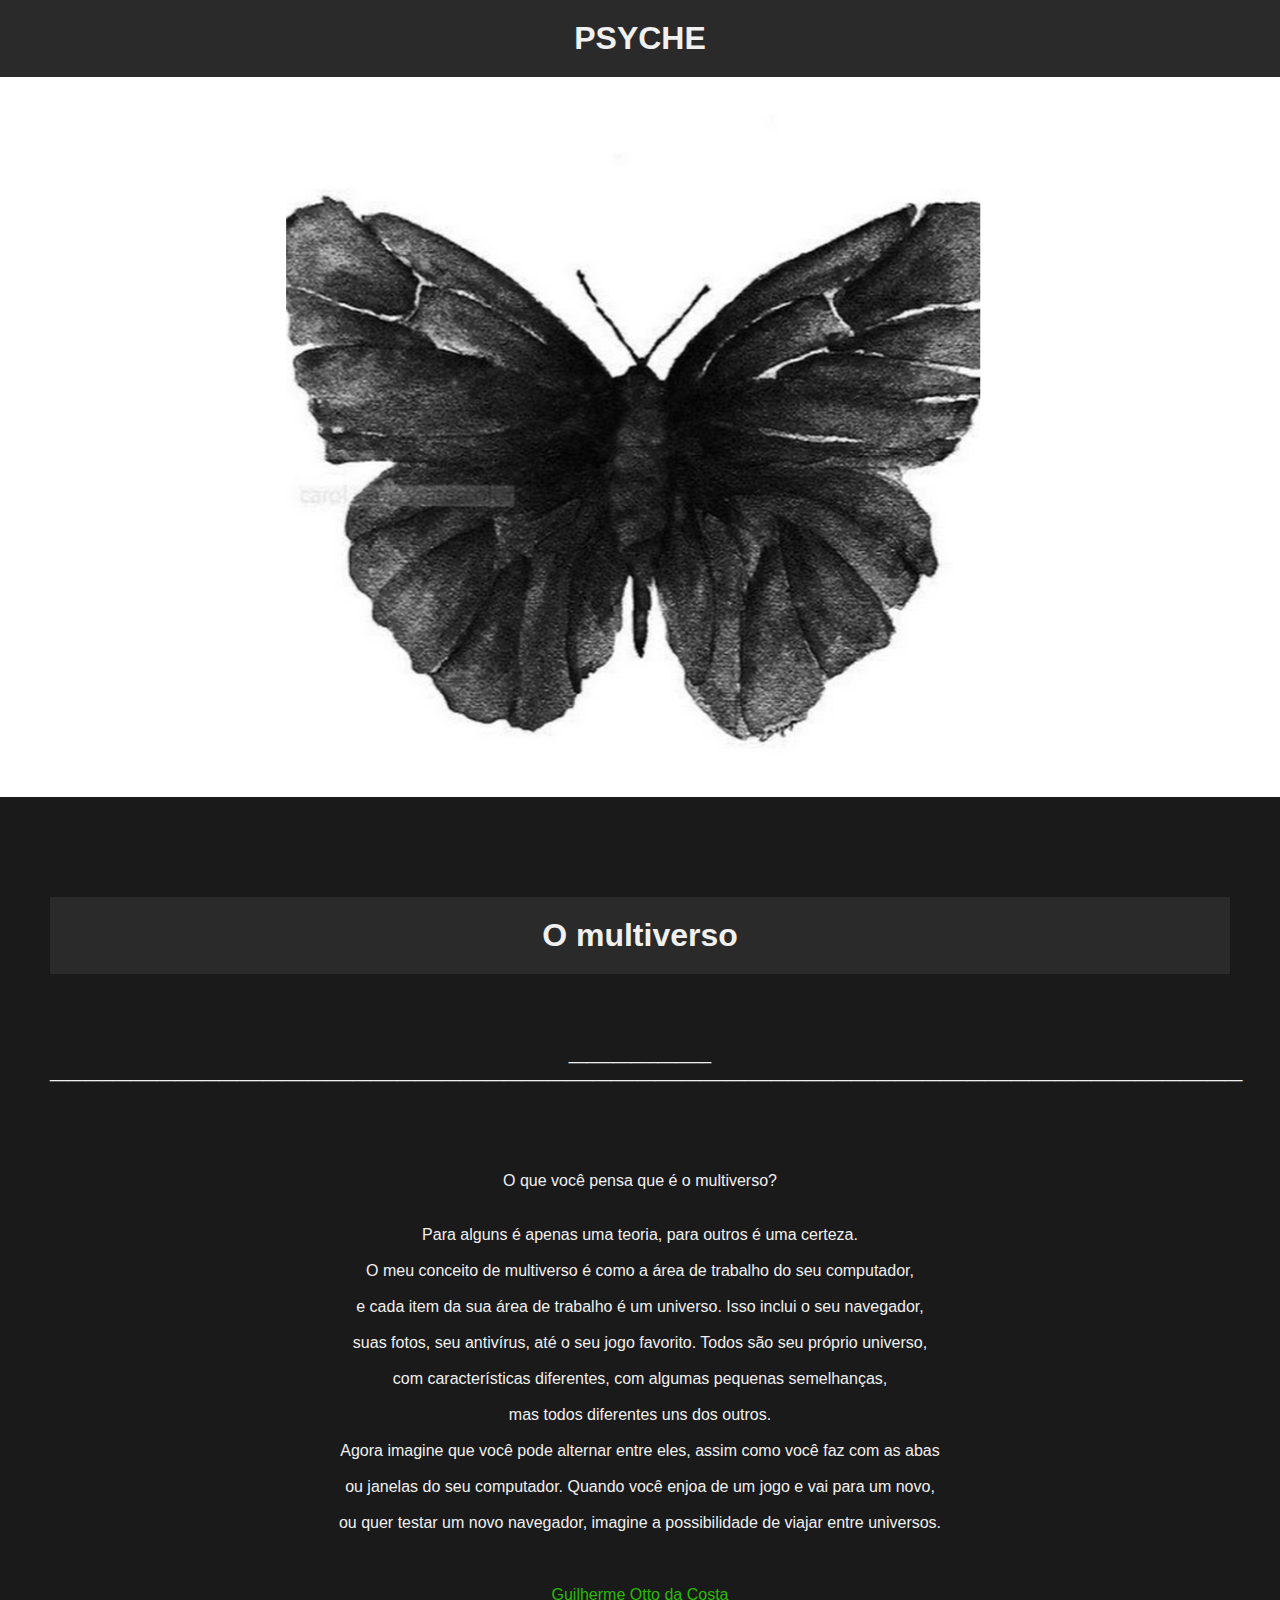
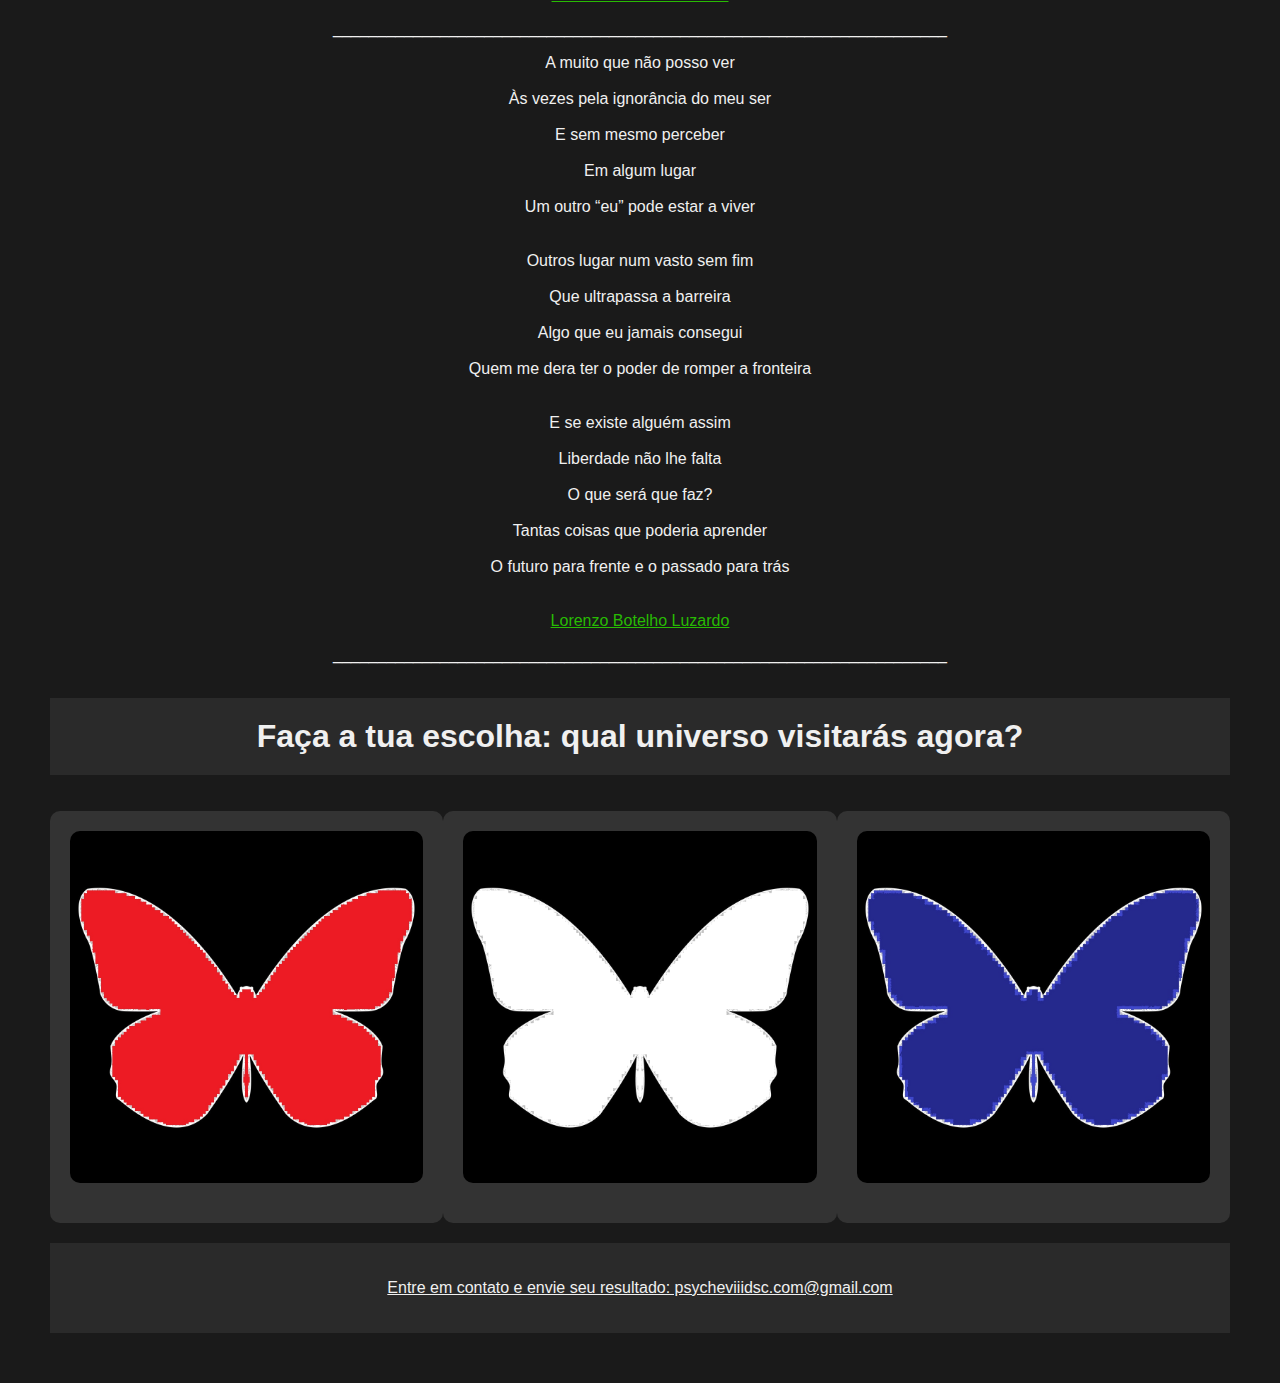
==== index.html @ 06a47f2c "Add files via upload" ====
<!DOCTYPE html>
<html lang="pt-br">
<head>
    <meta charset="UTF-8">
    <meta name="viewport" content="width=device-width, initial-scale=1.0">
    <title>.</title>
    <link rel="stylesheet" href="indexdabanana.css">
</head>
<body>
    <header id="header">
      <h1>PSYCHE</h1>
    </header>

    <!-- Imagem fixa no topo -->
    <div class="hero-image"></div>

    <!-- Conteúdo -->
    <div class="content">
        <p>
            <br>    <h1>O multiverso</h1> <br>
            <br>
            <br>
            <br>
________________ <br>______________________________________________________________________________________________________________________________________
<br>
<br>
<br>
<br>
<br>
<br>  O que você pensa que é o multiverso?  <br>
            <br>
            <br>   Para alguns é apenas uma teoria, para outros é uma certeza. <br>
            <br> O meu conceito de multiverso é como a área de trabalho do seu computador, <br>
            <br>  e cada item da sua área de trabalho é um universo. Isso inclui o seu navegador, <br>
            <br>    suas fotos, seu antivírus, até o seu jogo favorito. Todos são seu próprio universo, <br>
            <br>   com características diferentes, com algumas pequenas semelhanças, <br>
            <br>   mas todos diferentes uns dos outros. <br>
            <br> Agora imagine que você pode alternar entre eles, assim como você faz com as abas  <br>
            <br>   ou janelas do seu computador. Quando você enjoa de um jogo e vai para um novo, <br>
            <br>  ou quer testar um novo navegador, imagine a possibilidade de viajar entre universos. <br>
            <br>
            <br>
                                                <br>      <u>Guilherme Otto da Costa</u>
                                                
                                                

                                                  <p> _____________________________________________________________________</p>

            <p> A muito que não posso ver <br>

                <br>      Às vezes pela ignorância do meu ser
                <br>
                <br>     E sem mesmo perceber
                <br>    
                <br>      Em algum lugar
                <br>    
                <br>        Um outro “eu” pode estar a viver
                <br>       
                <br>       
                <br>       Outros lugar num vasto sem fim
                <br>       
                <br>   Que ultrapassa a barreira
                <br>  
                <br>   Algo que eu jamais consegui
                <br>  
                <br>  Quem me dera ter o poder de romper a fronteira
                <br>  
                <br>  
                <br> E se existe alguém assim
                <br>
                <br>  Liberdade não lhe falta
                <br>  
                <br>  O que será que faz?
                <br> 
                <br> Tantas coisas que poderia aprender
                <br>
                <br>  O futuro para frente e o passado para trás
                <br>
                <br>
                <br> <u>Lorenzo Botelho Luzardo</u>
                </p>
                <p> _____________________________________________________________________</p>
                <b> Se você está lendo isso, não escolha nenhuma opção. Está no caminho errado para avançar no enigma.</b>
                <h1>Faça a tua escolha: qual universo visitarás agora?</h1>
                </p>
        </p>



        <div a href="douglas.html" class="blocks">
            <div class="block">
                <img src="left.jpg" href="douglas.html">
                <p> <a href="douglas.html"></p>
            </div>
            
        <div a href="video.html" class="block">
                <img src="back.jpg">
                <p> <a href="video.html">
            </div>

            <div a href="gibi.html" class="block">
                <img src="turn.jpg">
                <p> <a href="gibi.html"></p>
            </div>

    </div>

    <footer>
        <p> <a href="eu não sei">Entre em contato e envie seu resultado: psycheviiidsc.com@gmail.com</a></p>
    </footer>

    <script src="script.js"></script>
</body>
</html>
---- indexdabanana.css ----
body, html {
    margin: 0;
    padding: 0;
    font-family: Arial, sans-serif;
    background-color: #1a1a1a;
    color: #f0f0f0;
    overflow-x: hidden;
}

h1 {
    margin: 0;
    padding: 20px;
    text-align: center;
    background-color: #2a2a2a;
}

a {
    color: #f0f0f0;
    text-align: center;
}

u{
    color: rgb(40, 187, 3);
}
b {
    font-size: 15px;
    color: #1a1a1a;
}

/* Cabeçalho que aparece com atraso */
#header {
    display: none;
    animation: fade-in 1s forwards 1s;
}

@keyframes fade-in {
    from { opacity: 0; }
    to { opacity: 1; }
}

/* Hero Image com rolagem fixa */
.hero-image {
    background-image: url('fundu.png');
    height: 80vh;
    background-size: cover;
    background-attachment: fixed;
    background-position: center;
    position: relative;
}

/* Conteúdo */
.content {
    padding: 50px;
    text-align: center;
}

.block {
  pointer-events: auto;
    
}
.blocks {
    pointer-events: auto;
    display: flex;
    justify-content: space-around;
    padding: 20px 0;
    
}
.block {
    pointer-events: auto;
    width: 30%;
    background-color: #333;
    padding: 20px;
    border-radius: 10px;
    transition: transform 0.3s;
    
}

.block img {
    pointer-events: auto;
    width: 100%;
    height: auto;
    border-radius: 10px;
    
}

.block:hover {
    pointer-events: auto;
    transform: scale(1.05);
    
}





/* Footer */
footer {
    text-align: center;
    padding: 20px;
    background-color: #2a2a2a;
}
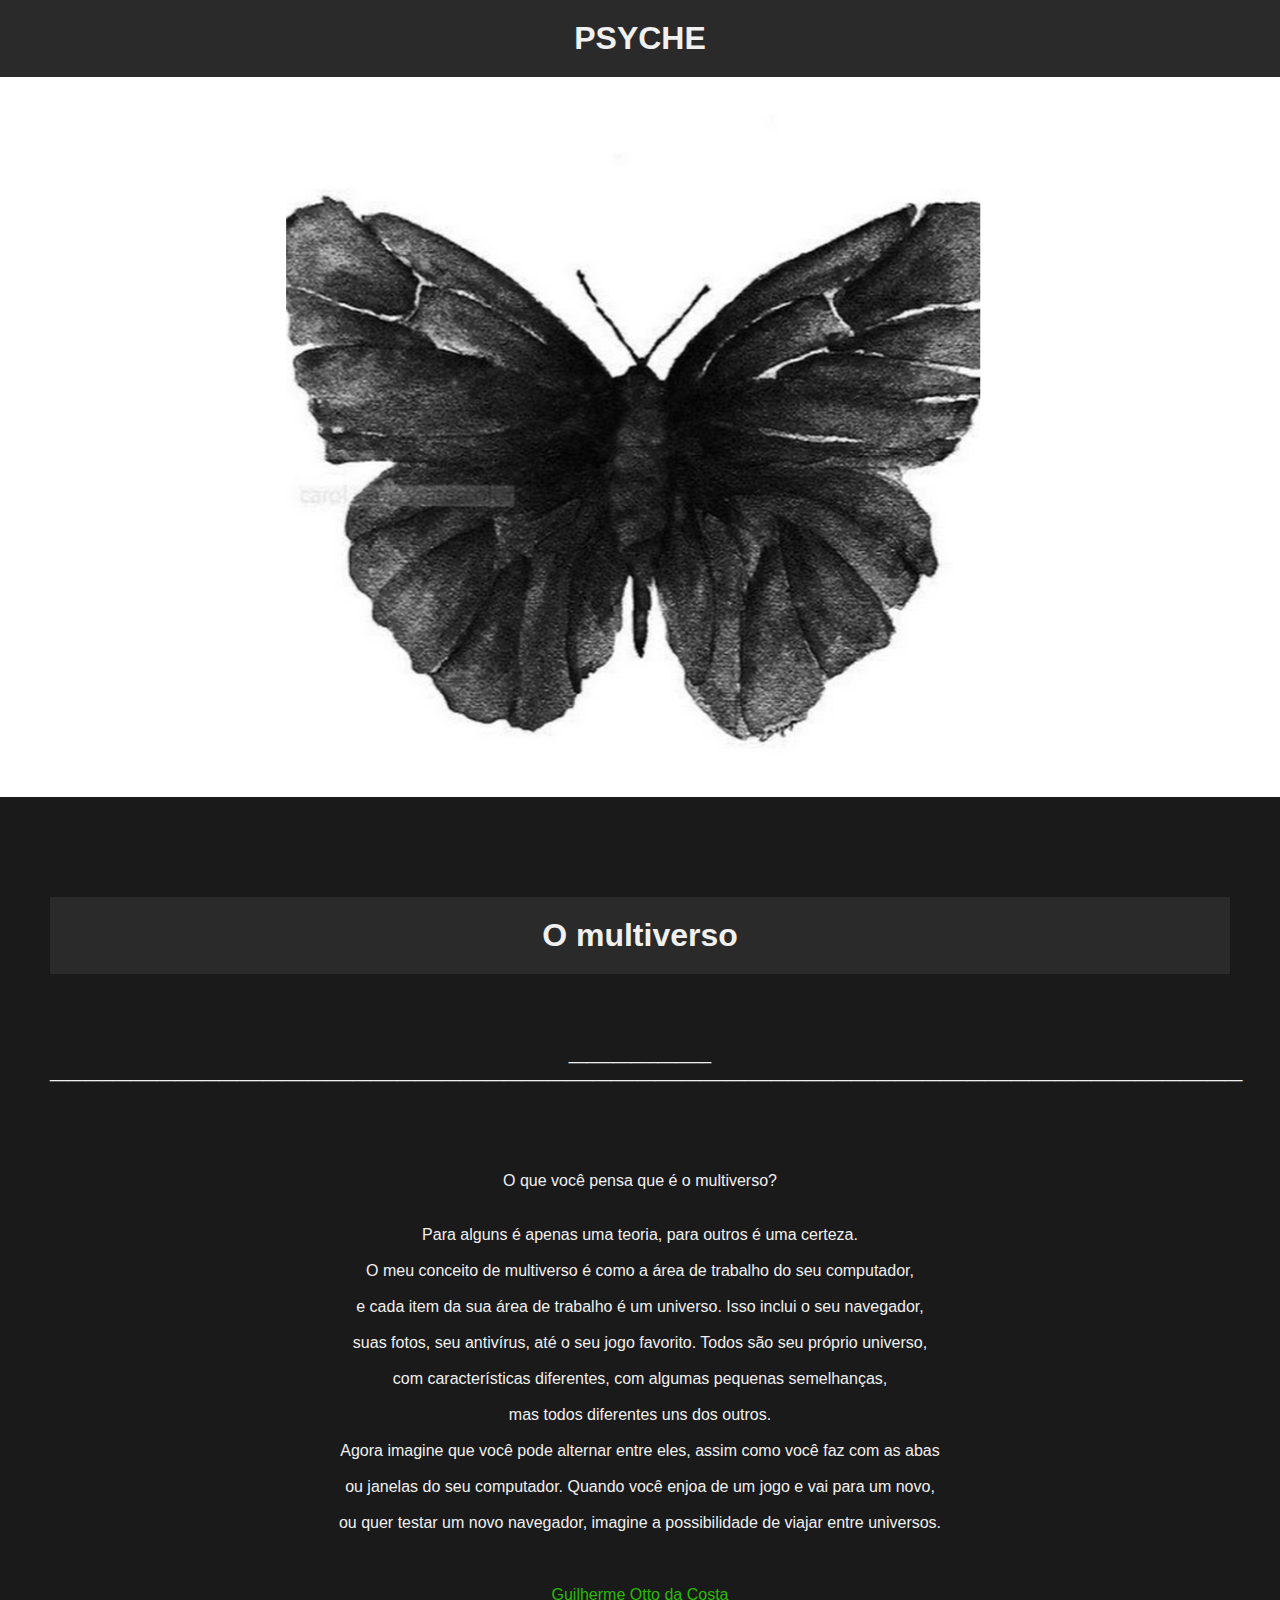
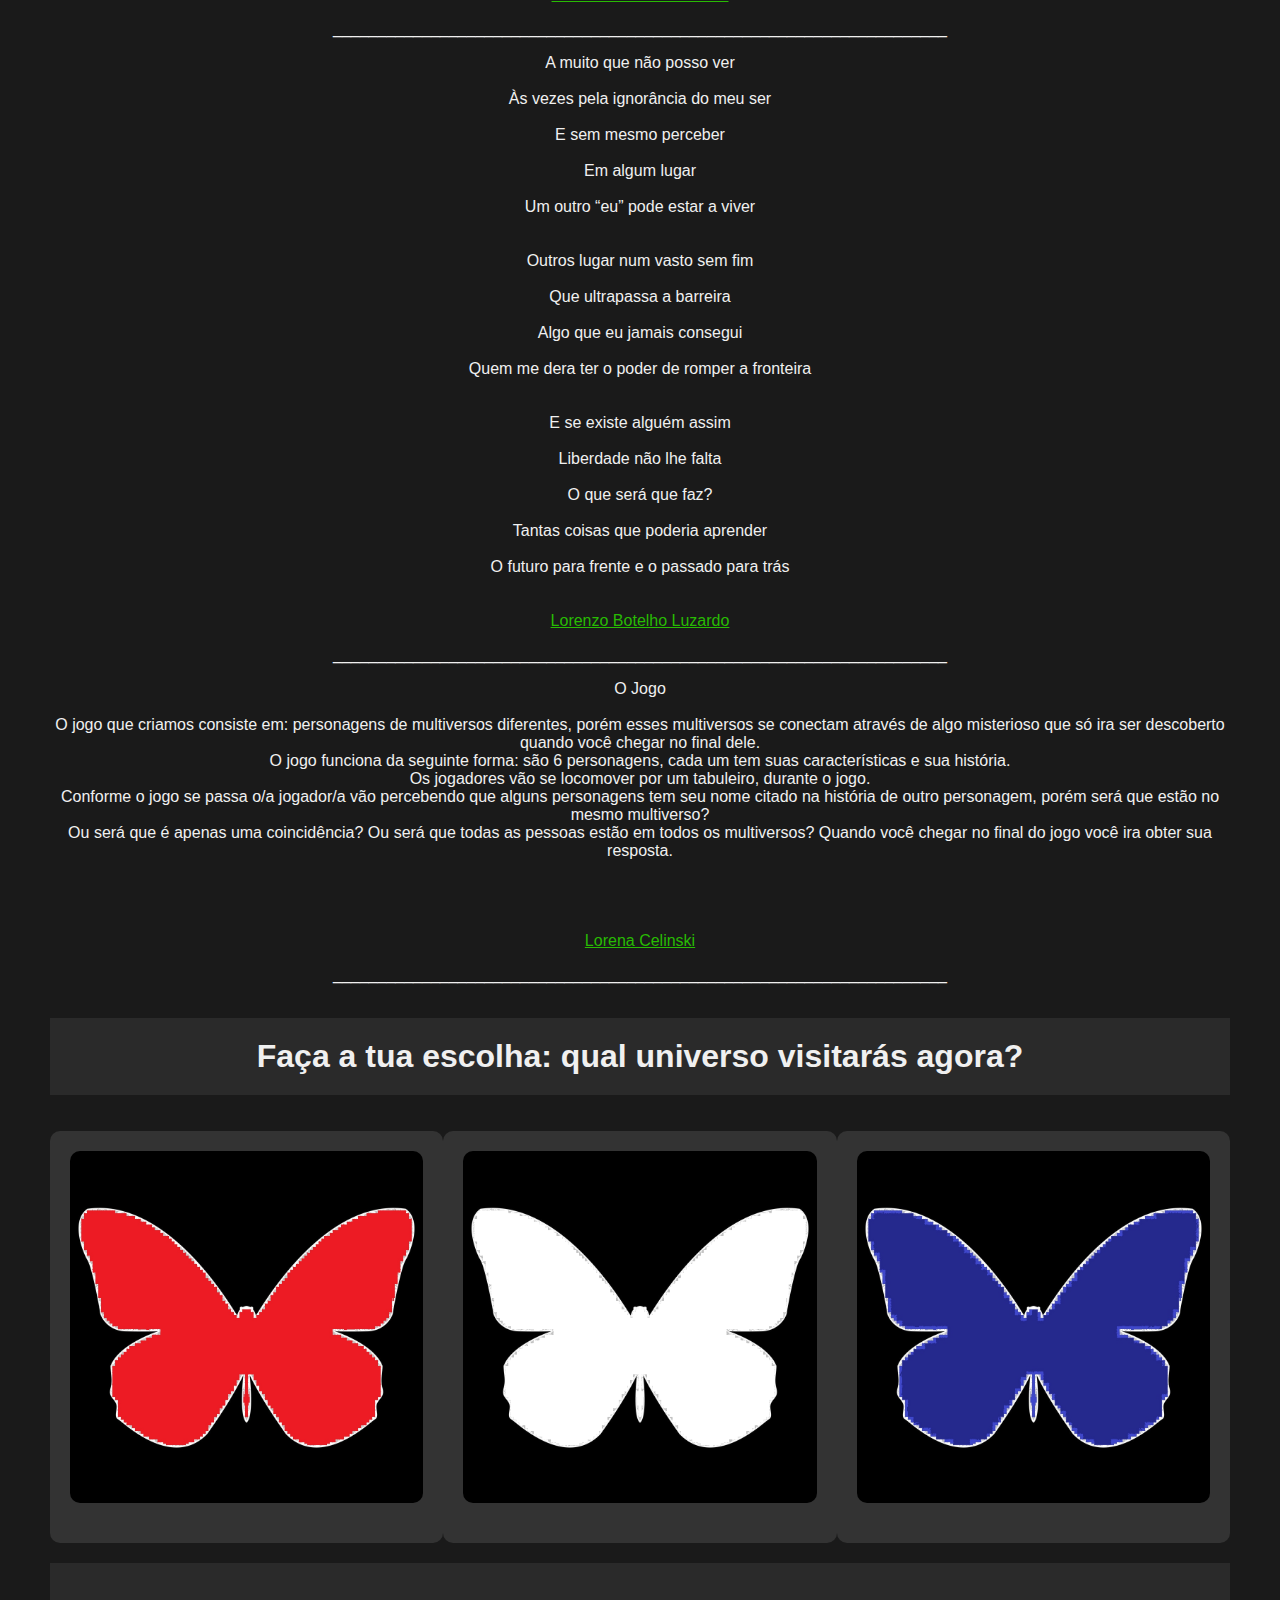
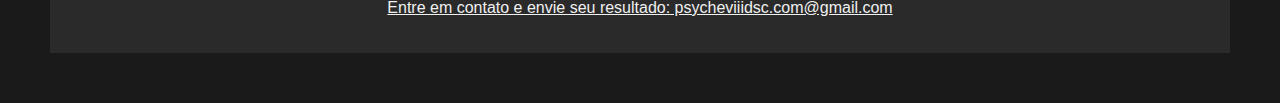
==== commit 1b0b4d7e: "Update index.html" ====
--- a/index.html
+++ b/index.html
@@ -80,6 +80,20 @@
                 <br> <u>Lorenzo Botelho Luzardo</u>
                 </p>
                 <p> _____________________________________________________________________</p>
+        
+         <p> O Jogo <br>
+        
+              <br>O jogo que criamos consiste em: personagens de multiversos diferentes, porém esses multiversos se conectam através de algo misterioso que só ira ser descoberto quando você chegar no final dele.
+              <br>      O jogo funciona da seguinte forma: são 6 personagens, cada um tem suas características e sua história.
+              <br>      Os jogadores vão se locomover por um tabuleiro, durante o jogo.
+             <br>     Conforme o jogo se passa o/a jogador/a vão percebendo que alguns personagens tem seu nome citado na história de outro personagem, porém será que estão no mesmo multiverso? 
+             <br>  Ou será que é apenas uma coincidência? Ou será que todas as pessoas estão em todos os multiversos? Quando você chegar no final do jogo você ira obter sua resposta. <br>
+             <br>
+            <br>
+            <br>
+              <br>      <u>Lorena Celinski</u>
+                <p> _____________________________________________________________________</p>
+        
                 <b> Se você está lendo isso, não escolha nenhuma opção. Está no caminho errado para avançar no enigma.</b>
                 <h1>Faça a tua escolha: qual universo visitarás agora?</h1>
                 </p>
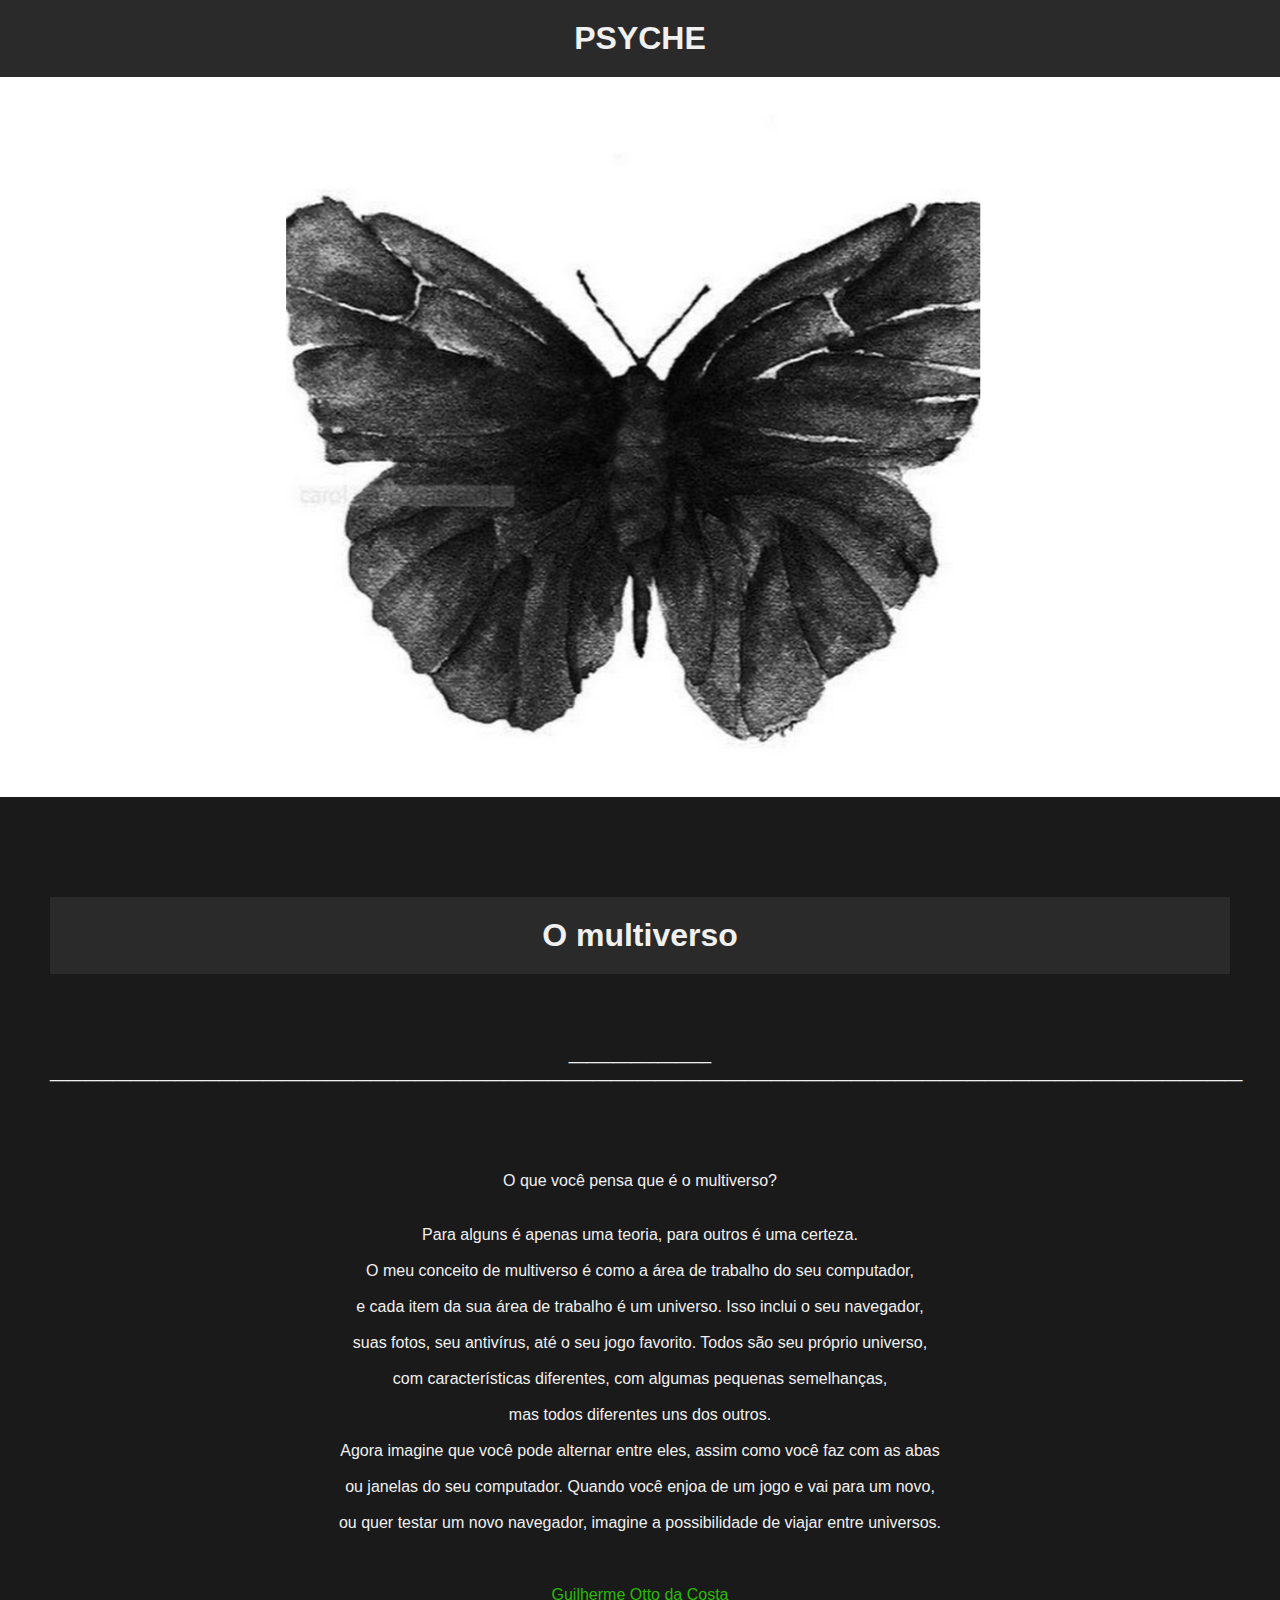
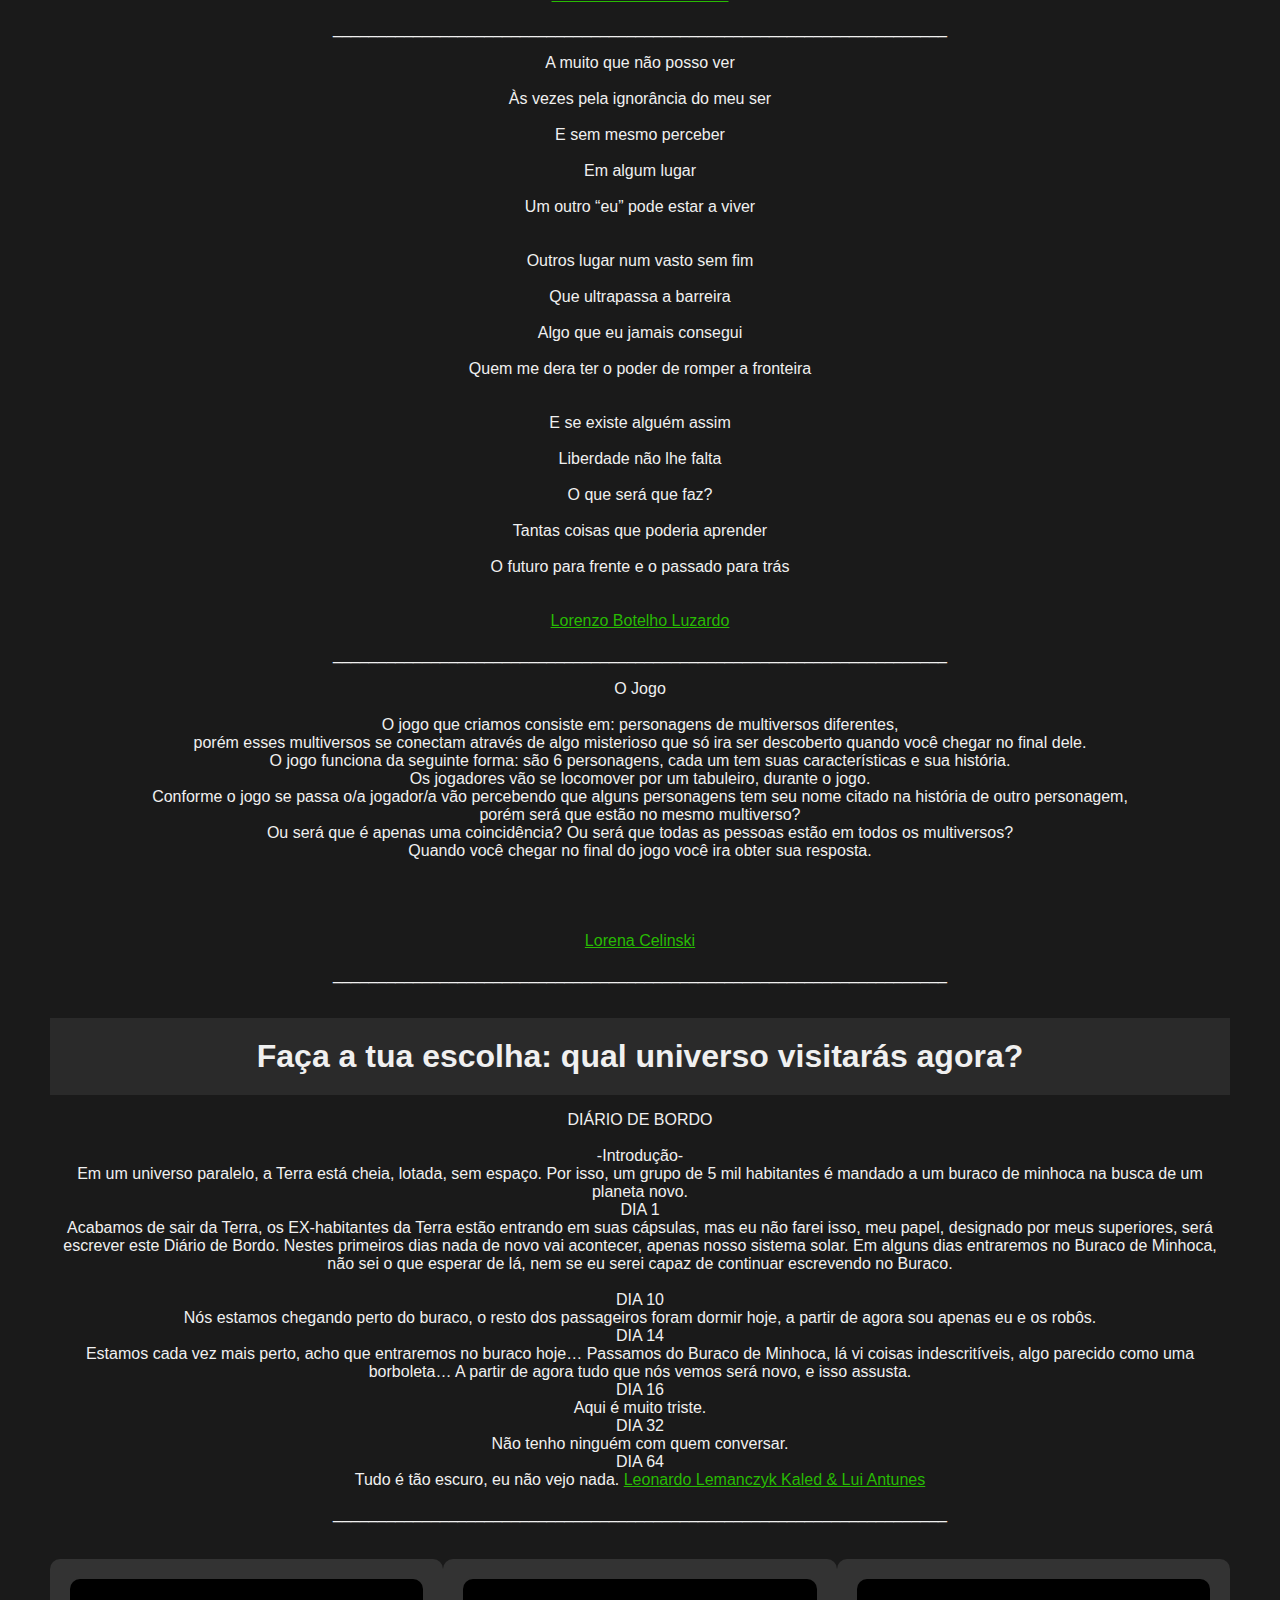
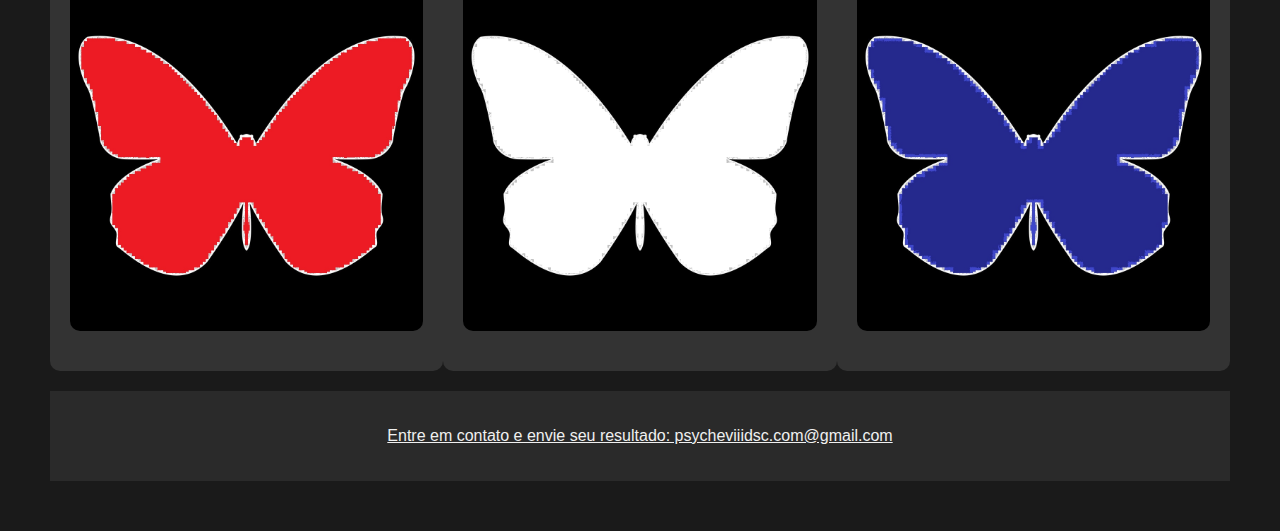
==== commit 0d5a8f64: "Update index.html" ====
--- a/index.html
+++ b/index.html
@@ -83,11 +83,15 @@
         
          <p> O Jogo <br>
         
-              <br>O jogo que criamos consiste em: personagens de multiversos diferentes, porém esses multiversos se conectam através de algo misterioso que só ira ser descoberto quando você chegar no final dele.
-              <br>      O jogo funciona da seguinte forma: são 6 personagens, cada um tem suas características e sua história.
-              <br>      Os jogadores vão se locomover por um tabuleiro, durante o jogo.
-             <br>     Conforme o jogo se passa o/a jogador/a vão percebendo que alguns personagens tem seu nome citado na história de outro personagem, porém será que estão no mesmo multiverso? 
-             <br>  Ou será que é apenas uma coincidência? Ou será que todas as pessoas estão em todos os multiversos? Quando você chegar no final do jogo você ira obter sua resposta. <br>
+              <br>O jogo que criamos consiste em: personagens de multiversos diferentes,
+             <br>porém esses multiversos se conectam através de algo misterioso que só ira ser descoberto quando você chegar no final dele.
+             <br>      O jogo funciona da seguinte forma: são 6 personagens, cada um tem suas características e sua história.
+             <br>      Os jogadores vão se locomover por um tabuleiro, durante o jogo.
+             <br>     Conforme o jogo se passa o/a jogador/a vão percebendo que alguns personagens tem seu nome citado na história de outro personagem,
+             <br> porém será que estão no mesmo multiverso? 
+             <br>  Ou será que é apenas uma coincidência? Ou será que todas as pessoas estão em todos os multiversos? 
+             <br>Quando você chegar no final do jogo você ira obter sua resposta.
+             <br>
              <br>
             <br>
             <br>
@@ -98,8 +102,41 @@
                 <h1>Faça a tua escolha: qual universo visitarás agora?</h1>
                 </p>
         </p>
+ <p> DIÁRIO DE BORDO  <br>
 
 
+<br>-Introdução-
+<br>  Em um universo paralelo, a Terra está cheia, lotada, sem espaço. Por isso, um grupo de 5 mil habitantes é mandado a um buraco de minhoca na busca de um planeta novo.
+
+<br>DIA 1
+
+ <br> Acabamos de sair da Terra, os EX-habitantes da Terra estão entrando em suas cápsulas, mas eu não farei isso, meu papel, designado por meus superiores, será escrever este Diário de Bordo. Nestes primeiros dias nada de novo vai acontecer, apenas nosso sistema solar. Em alguns dias entraremos no Buraco de Minhoca, não sei o que esperar de lá, nem se eu serei capaz de continuar escrevendo no Buraco.
+
+<br>
+
+<br>DIA 10
+
+<br>  Nós estamos chegando perto do buraco, o resto dos passageiros foram dormir hoje, a partir de agora sou apenas eu e os robôs. 
+
+<br>DIA 14
+
+<br>  Estamos cada vez mais perto, acho que entraremos no buraco hoje… 
+Passamos do Buraco de Minhoca, lá vi coisas indescritíveis, algo parecido como uma borboleta… A partir de agora tudo que nós vemos será novo, e isso assusta.
+
+<br>DIA 16
+
+ <br> Aqui é muito triste.
+
+<br>DIA 32
+
+<br> Não tenho ninguém com quem conversar.
+
+<br>DIA 64
+
+<br>  Tudo é tão escuro, eu não vejo nada.
+
+<u>Leonardo Lemanczyk Kaled & Lui Antunes</u>
+   <p> _____________________________________________________________________</p>
 
         <div a href="douglas.html" class="blocks">
             <div class="block">
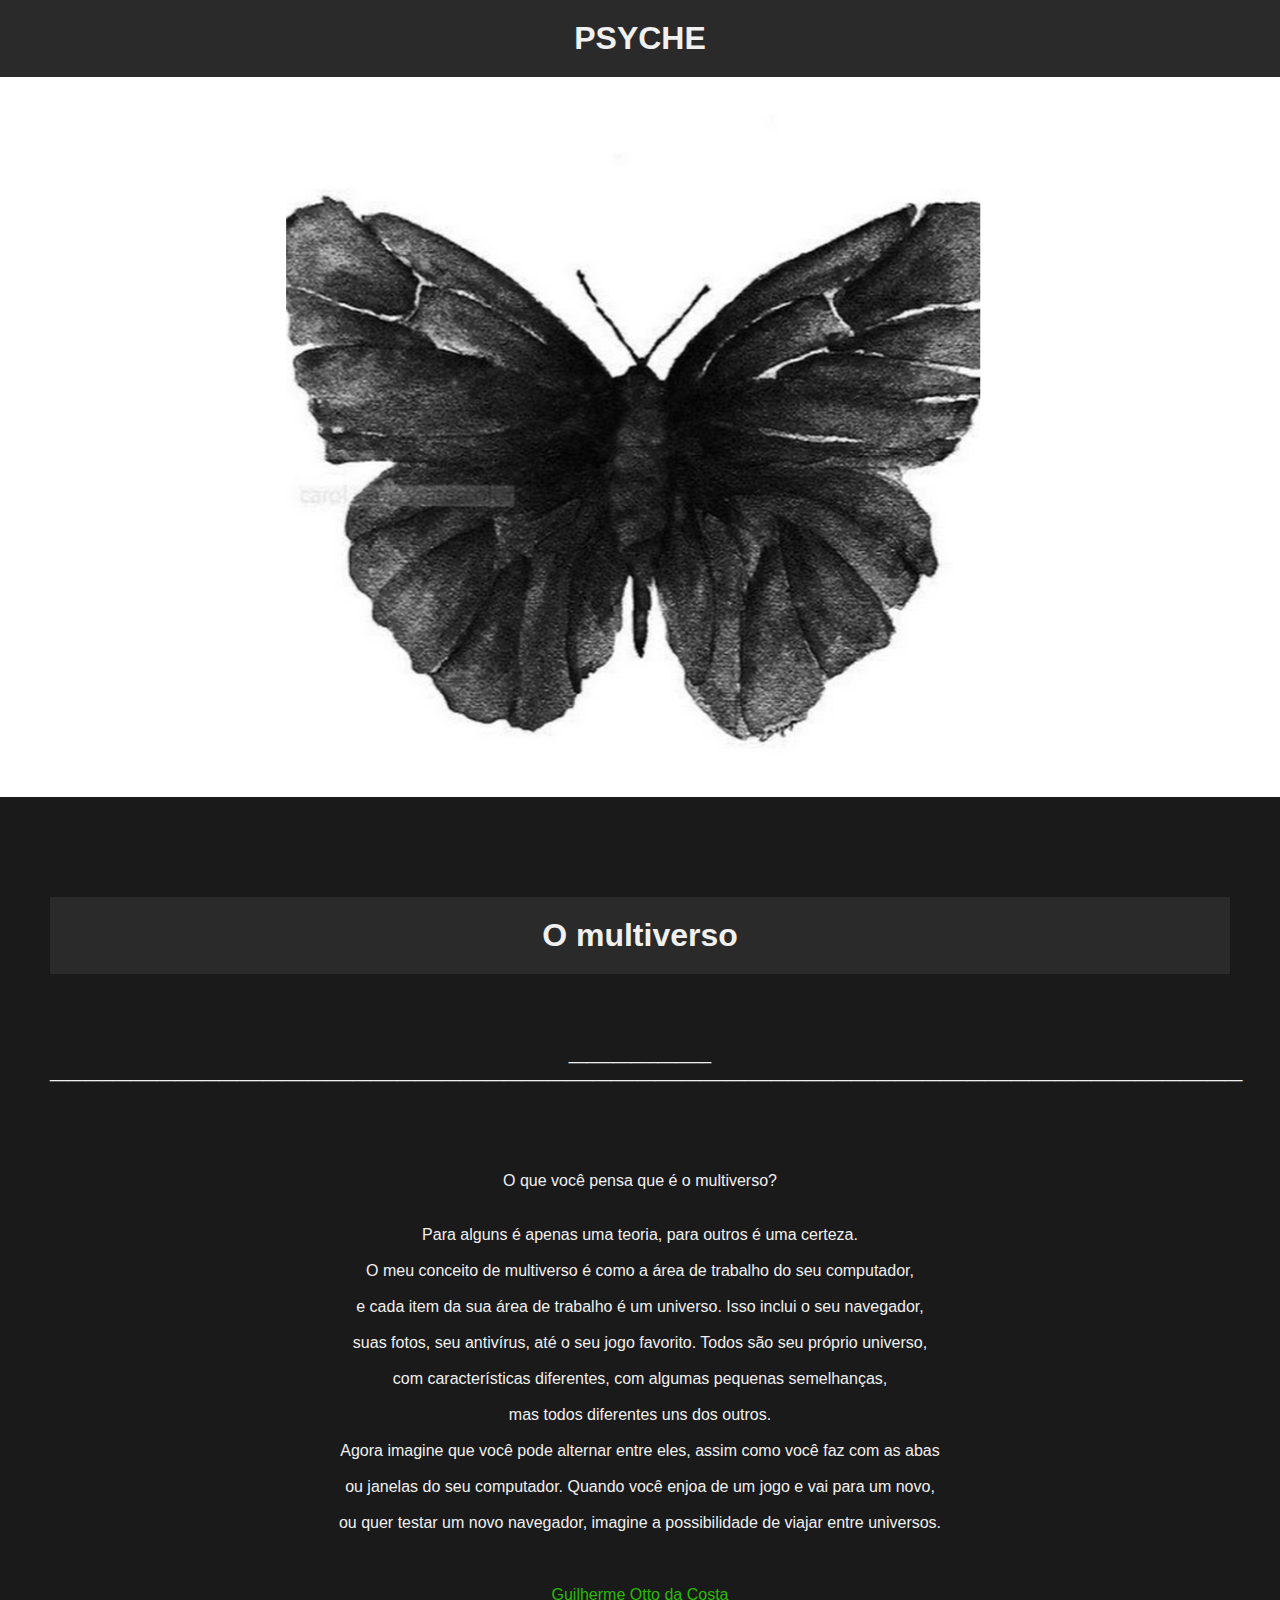
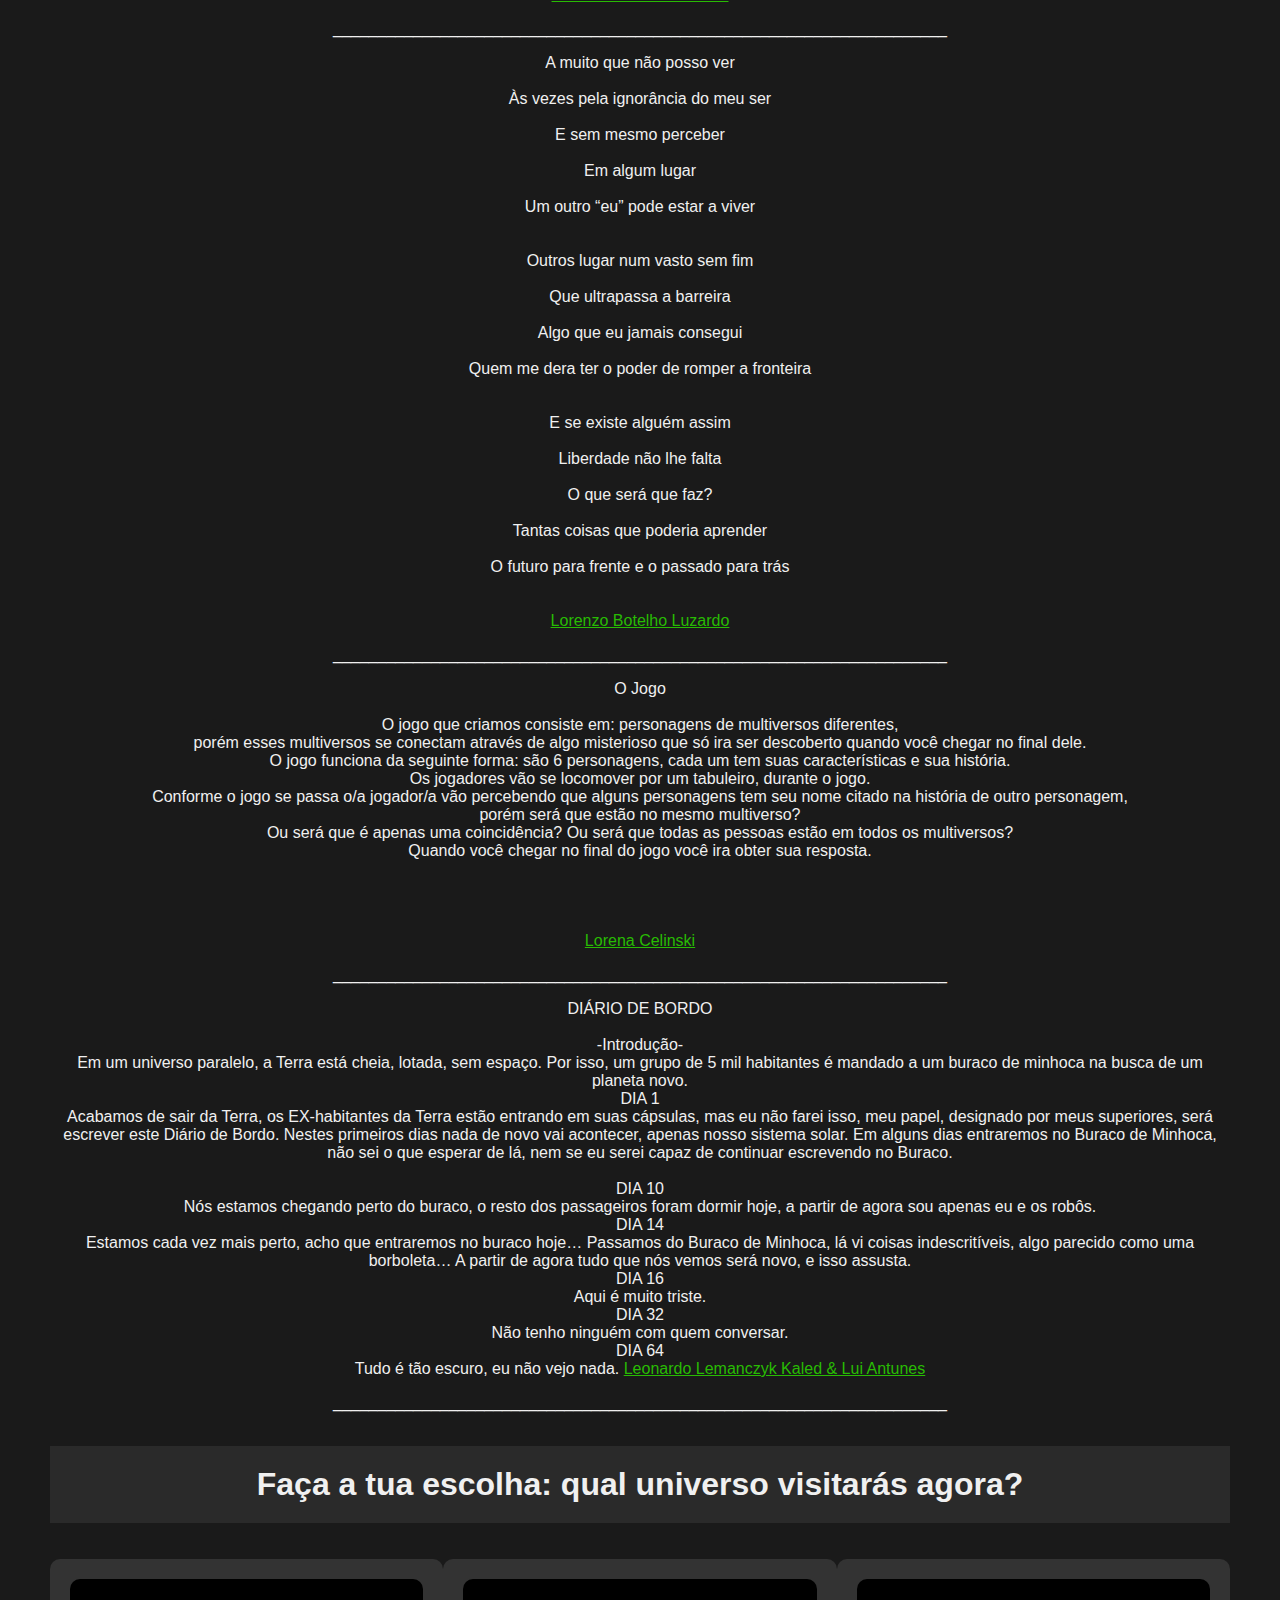
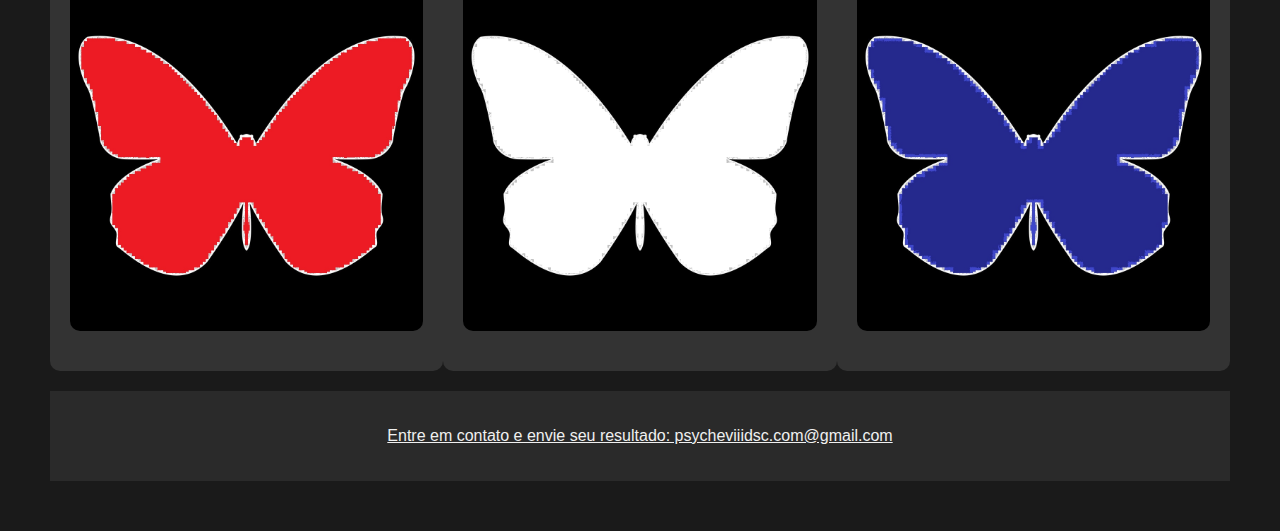
==== commit 03dbcbc2: "Update index.html" ====
--- a/index.html
+++ b/index.html
@@ -83,11 +83,11 @@
         
          <p> O Jogo <br>
         
-              <br>O jogo que criamos consiste em: personagens de multiversos diferentes,
-             <br>porém esses multiversos se conectam através de algo misterioso que só ira ser descoberto quando você chegar no final dele.
-             <br>      O jogo funciona da seguinte forma: são 6 personagens, cada um tem suas características e sua história.
-             <br>      Os jogadores vão se locomover por um tabuleiro, durante o jogo.
-             <br>     Conforme o jogo se passa o/a jogador/a vão percebendo que alguns personagens tem seu nome citado na história de outro personagem,
+              <br> O jogo que criamos consiste em: personagens de multiversos diferentes,
+             <br> porém esses multiversos se conectam através de algo misterioso que só ira ser descoberto quando você chegar no final dele.
+             <br> O jogo funciona da seguinte forma: são 6 personagens, cada um tem suas características e sua história.
+             <br> Os jogadores vão se locomover por um tabuleiro, durante o jogo.
+             <br> Conforme o jogo se passa o/a jogador/a vão percebendo que alguns personagens tem seu nome citado na história de outro personagem,
              <br> porém será que estão no mesmo multiverso? 
              <br>  Ou será que é apenas uma coincidência? Ou será que todas as pessoas estão em todos os multiversos? 
              <br>Quando você chegar no final do jogo você ira obter sua resposta.
@@ -97,12 +97,7 @@
             <br>
               <br>      <u>Lorena Celinski</u>
                 <p> _____________________________________________________________________</p>
-        
-                <b> Se você está lendo isso, não escolha nenhuma opção. Está no caminho errado para avançar no enigma.</b>
-                <h1>Faça a tua escolha: qual universo visitarás agora?</h1>
-                </p>
-        </p>
- <p> DIÁRIO DE BORDO  <br>
+         <p> DIÁRIO DE BORDO  <br>
 
 
 <br>-Introdução-
@@ -134,9 +129,15 @@
 <br>DIA 64
 
 <br>  Tudo é tão escuro, eu não vejo nada.
+<u>Leonardo Lemanczyk Kaled & Lui Antunes</u>
+ </p>
+   <p> _____________________________________________________________________</p>
 
-<u>Leonardo Lemanczyk Kaled & Lui Antunes</u>
-   <p> _____________________________________________________________________</p>
+        
+                <b> Se você está lendo isso, não escolha nenhuma opção. Está no caminho errado para avançar no enigma.</b>
+                <h1>Faça a tua escolha: qual universo visitarás agora?</h1>
+                </p>
+        </p>
 
         <div a href="douglas.html" class="blocks">
             <div class="block">
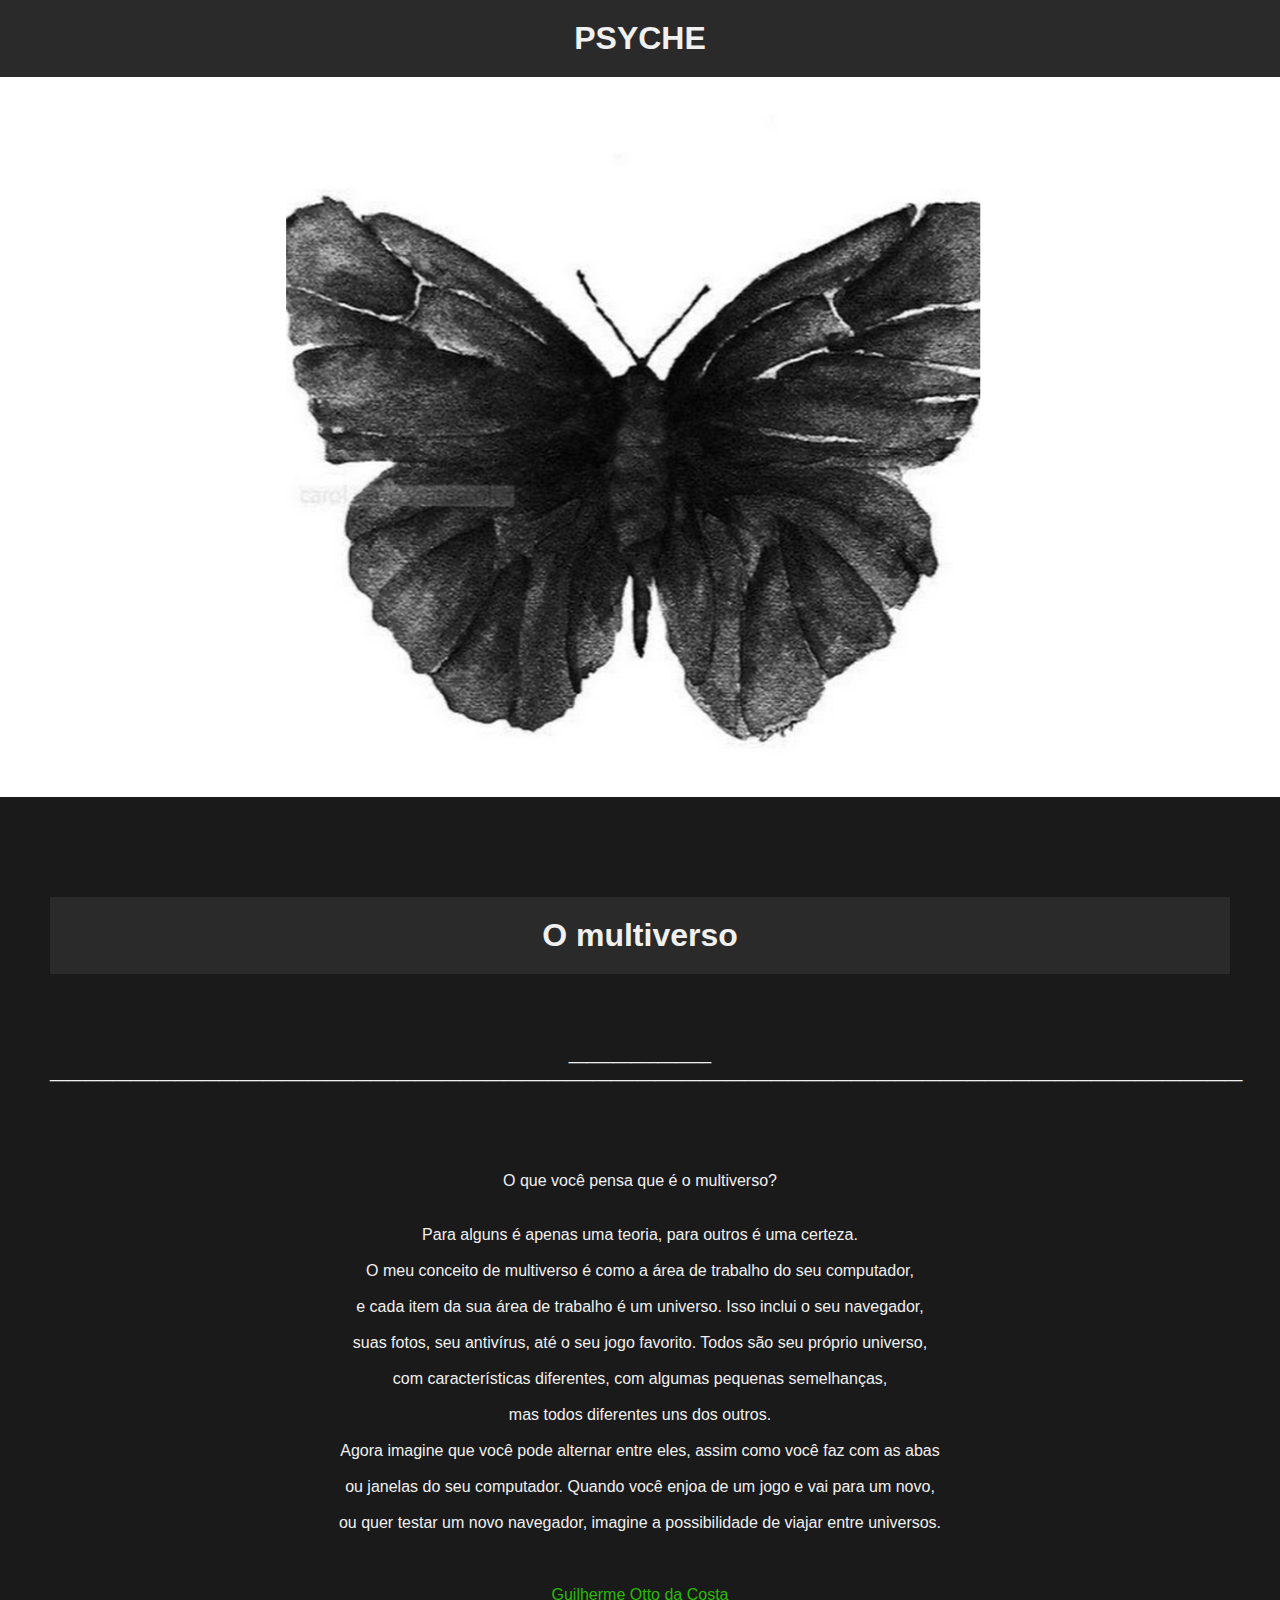
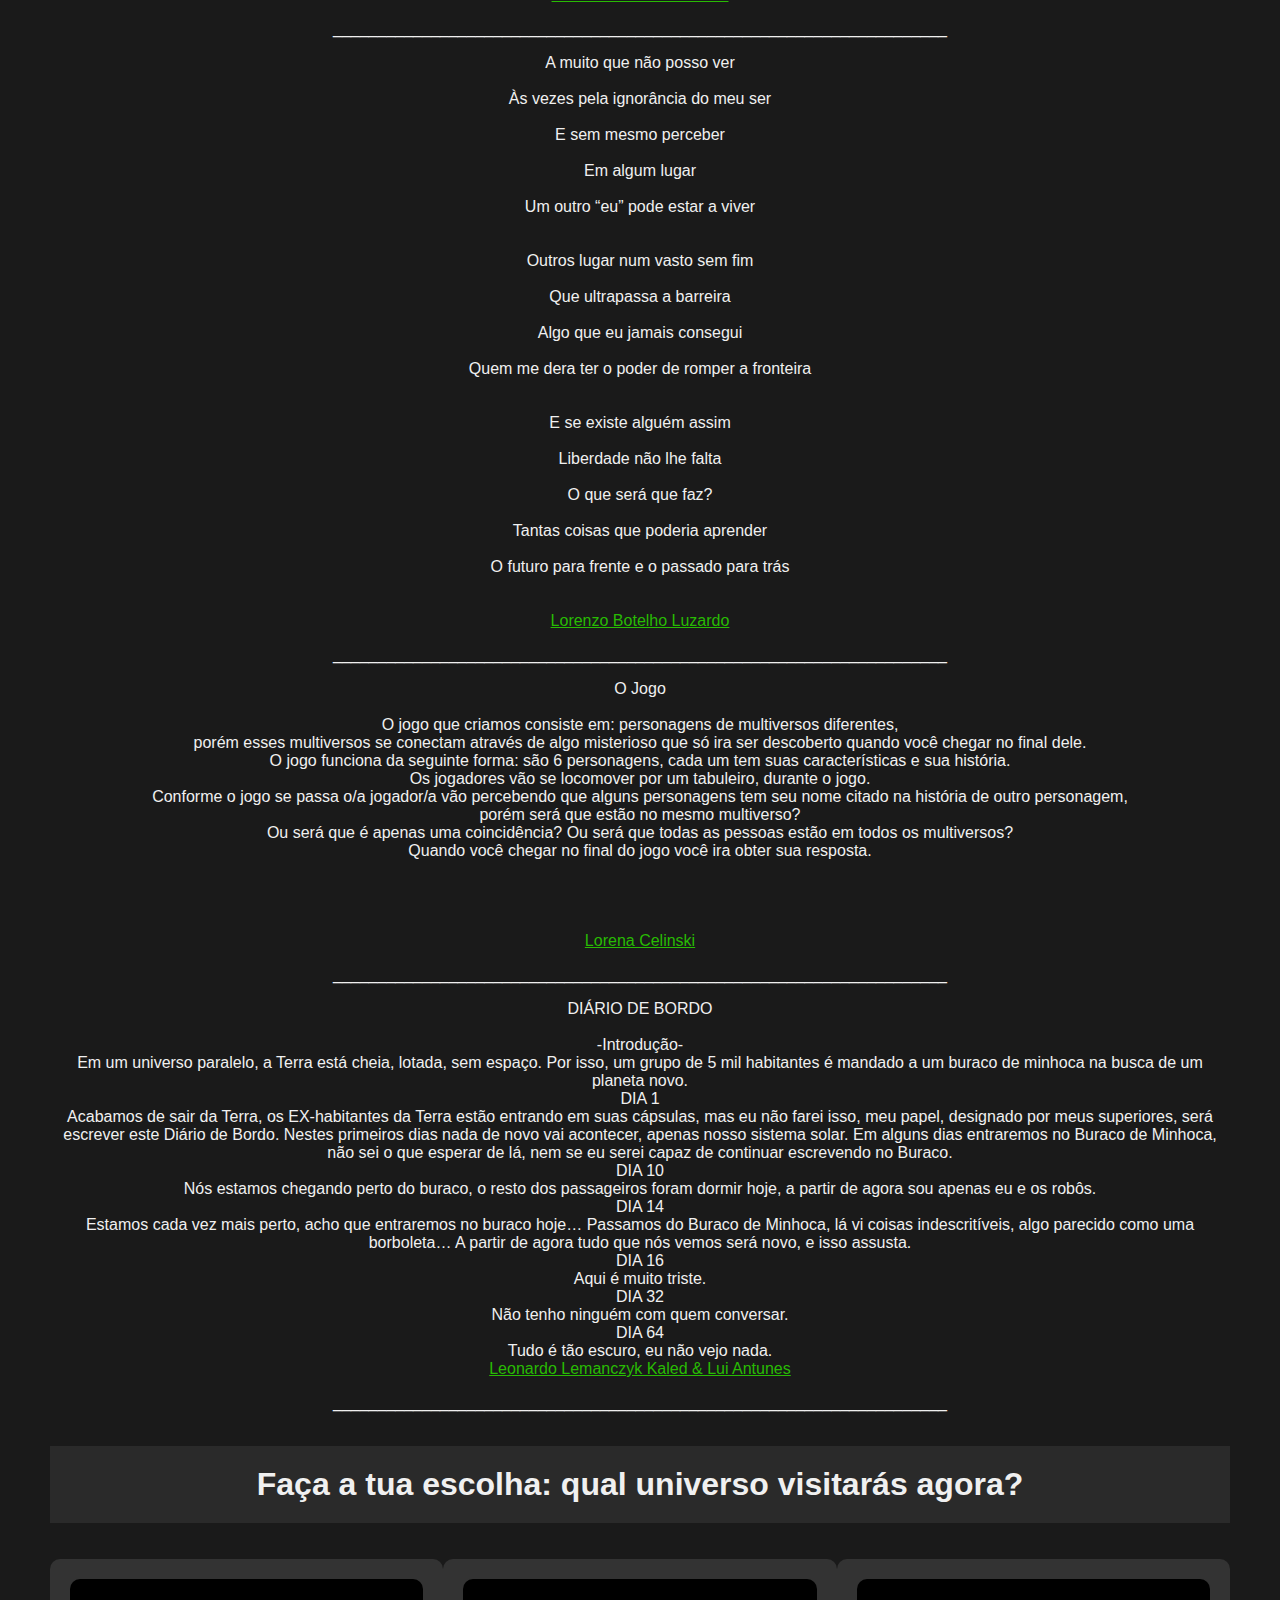
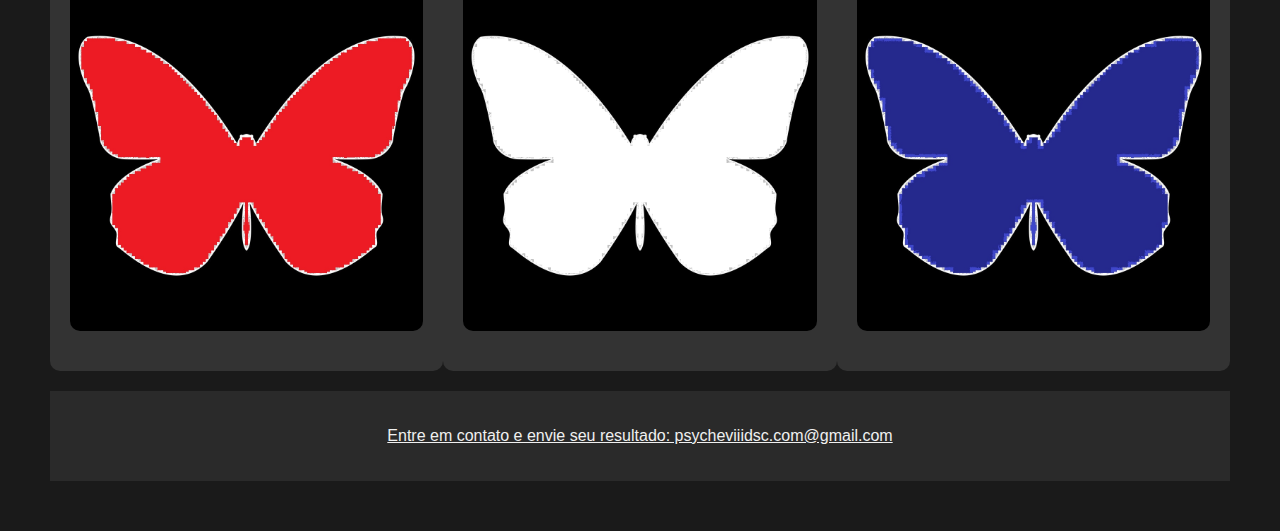
==== commit 6464610c: "Update index.html" ====
--- a/index.html
+++ b/index.html
@@ -97,44 +97,42 @@
             <br>
               <br>      <u>Lorena Celinski</u>
                 <p> _____________________________________________________________________</p>
+        
          <p> DIÁRIO DE BORDO  <br>
 
 
 <br>-Introdução-
 <br>  Em um universo paralelo, a Terra está cheia, lotada, sem espaço. Por isso, um grupo de 5 mil habitantes é mandado a um buraco de minhoca na busca de um planeta novo.
 
-<br>DIA 1
 
- <br> Acabamos de sair da Terra, os EX-habitantes da Terra estão entrando em suas cápsulas, mas eu não farei isso, meu papel, designado por meus superiores, será escrever este Diário de Bordo. Nestes primeiros dias nada de novo vai acontecer, apenas nosso sistema solar. Em alguns dias entraremos no Buraco de Minhoca, não sei o que esperar de lá, nem se eu serei capaz de continuar escrevendo no Buraco.
+             <br>DIA 1
+ <br> Acabamos de sair da Terra, os EX-habitantes da Terra estão entrando em suas cápsulas, mas eu não farei isso, meu papel, designado por meus superiores, será escrever este Diário de Bordo. Nestes primeiros dias nada de novo vai acontecer, apenas nosso sistema solar. 
+    Em alguns dias entraremos no Buraco de Minhoca, não sei o que esperar de lá, nem se eu serei capaz de continuar escrevendo no Buraco.
 
-<br>
-
-<br>DIA 10
-
+             <br>DIA 10
 <br>  Nós estamos chegando perto do buraco, o resto dos passageiros foram dormir hoje, a partir de agora sou apenas eu e os robôs. 
 
-<br>DIA 14
-
+             <br>DIA 14
 <br>  Estamos cada vez mais perto, acho que entraremos no buraco hoje… 
 Passamos do Buraco de Minhoca, lá vi coisas indescritíveis, algo parecido como uma borboleta… A partir de agora tudo que nós vemos será novo, e isso assusta.
 
-<br>DIA 16
 
+             <br>DIA 16
  <br> Aqui é muito triste.
-
-<br>DIA 32
-
+             
+            <br>DIA 32
 <br> Não tenho ninguém com quem conversar.
 
-<br>DIA 64
-
+            <br>DIA 64
 <br>  Tudo é tão escuro, eu não vejo nada.
+<br> 
 <u>Leonardo Lemanczyk Kaled & Lui Antunes</u>
  </p>
    <p> _____________________________________________________________________</p>
 
         
                 <b> Se você está lendo isso, não escolha nenhuma opção. Está no caminho errado para avançar no enigma.</b>
+        
                 <h1>Faça a tua escolha: qual universo visitarás agora?</h1>
                 </p>
         </p>
